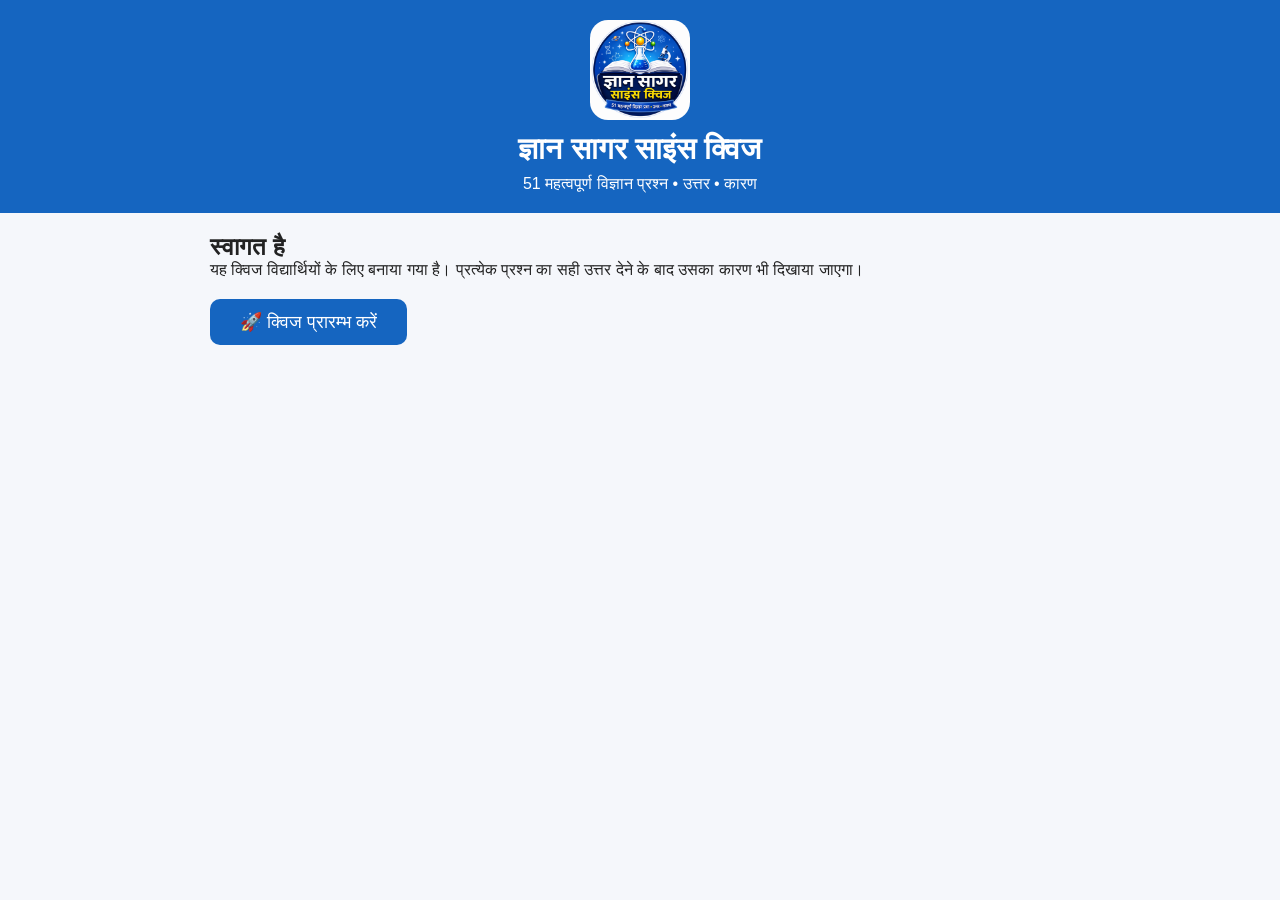
==== index.html @ d8f0c727 "Replace next button with quiz control buttons" ====
<!DOCTYPE html>
<html lang="hi">
<head>
<meta charset="UTF-8">
<meta name="viewport" content="width=device-width, initial-scale=1.0">

<title>ज्ञान सागर साइंस क्विज</title>

<meta name="description" content="ज्ञान सागर साइंस क्विज - 51 विज्ञान प्रश्न, उत्तर और कारण सहित।">

<link rel="manifest" href="manifest.json">
<link rel="stylesheet" href="style.css">
</head>

<body>
<header class="header">
   <img src="icon-192.png" alt="Gyan Sagar Logo" class="logo">
  <h1>ज्ञान सागर साइंस क्विज</h1>
  <p>51 महत्वपूर्ण विज्ञान प्रश्न • उत्तर • कारण</p>
</header>
<main class="container">

<section id="homeScreen">

<h2>स्वागत है</h2>

<p>
यह क्विज विद्यार्थियों के लिए बनाया गया है।
प्रत्येक प्रश्न का सही उत्तर देने के बाद उसका कारण भी दिखाया जाएगा।
</p>

<button id="startQuiz">
🚀 क्विज प्रारम्भ करें
</button>

</section>

<section id="quizScreen" style="display:none;">

<h2 id="questionNumber"></h2>

<h3 id="questionText"></h3>

<div id="options"></div>

<div class="quiz-controls">
    <button id="homeBtn">🏠 Home</button>
    <button id="prevBtn">⬅ Previous</button>
    <button id="nextBtn">Next ➜</button>
</div>

</section>

<section id="resultScreen" style="display:none;">

<h2>🎉 परिणाम</h2>

<h3 id="scoreText"></h3>

<button onclick="location.reload()">
फिर से शुरू करें
</button>

</section>

</main>

<script src="script.js"></script>

</body>
  </html>
---- style.css ----
/* ===========================
   Gyan Sagar - Science Quiz
   Professional Theme
=========================== */

*{
  margin:0;
  padding:0;
  box-sizing:border-box;
}

body{
  font-family:Arial, Helvetica, sans-serif;
  background:#f5f7fb;
  color:#222;
}

header{
  background:#1565c0;
  color:#fff;
  text-align:center;
  padding:20px;
}

header h1{
  font-size:30px;
}

header p{
  margin-top:8px;
  font-size:16px;
}

main{
  max-width:900px;
  margin:auto;
  padding:20px;
}

.home{
  background:#fff;
  border-radius:15px;
  padding:25px;
  text-align:center;
  box-shadow:0 4px 12px rgba(0,0,0,.1);
}

button{
  background:#1565c0;
  color:#fff;
  border:none;
  padding:12px 30px;
  border-radius:10px;
  cursor:pointer;
  font-size:18px;
  margin-top:20px;
}

button:hover{
  background:#0d47a1;
}

footer{
  text-align:center;
  padding:20px;
  color:#666;
}
.logo {
    width: 100px;
    height: 100px;
    display: block;
    margin: 0 auto 12px;
    border-radius: 18px;
   }
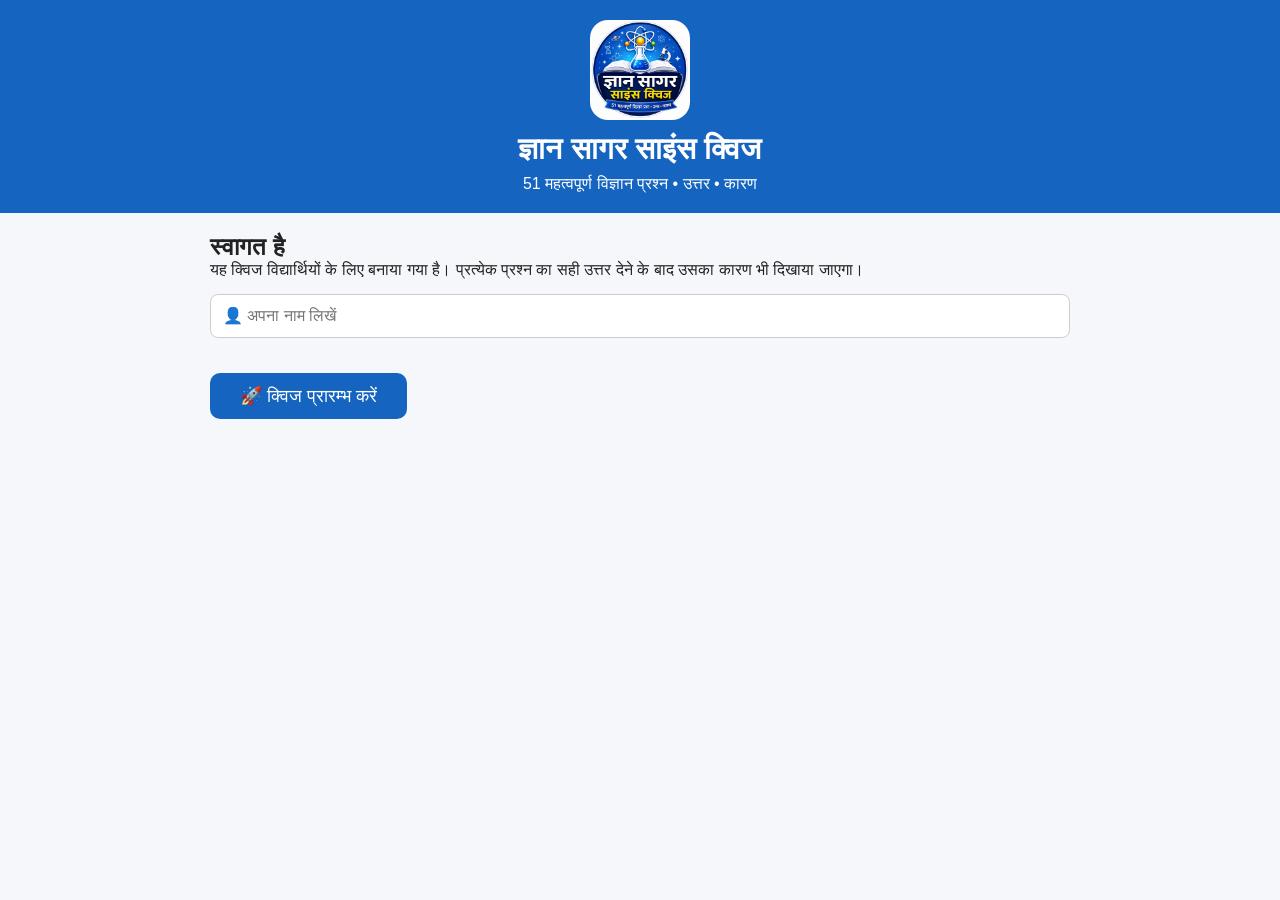
==== commit 54d24894: "Add input field for player name in quiz" ====
--- a/index.html
+++ b/index.html
@@ -28,6 +28,11 @@
 यह क्विज विद्यार्थियों के लिए बनाया गया है।
 प्रत्येक प्रश्न का सही उत्तर देने के बाद उसका कारण भी दिखाया जाएगा।
 </p>
+   <input
+  type="text"
+  id="playerName"
+  placeholder="👤 अपना नाम लिखें"
+  style="width:100%;padding:12px;margin:15px 0;font-size:16px;border-radius:8px;border:1px solid #ccc;">
 
 <button id="startQuiz">
 🚀 क्विज प्रारम्भ करें
